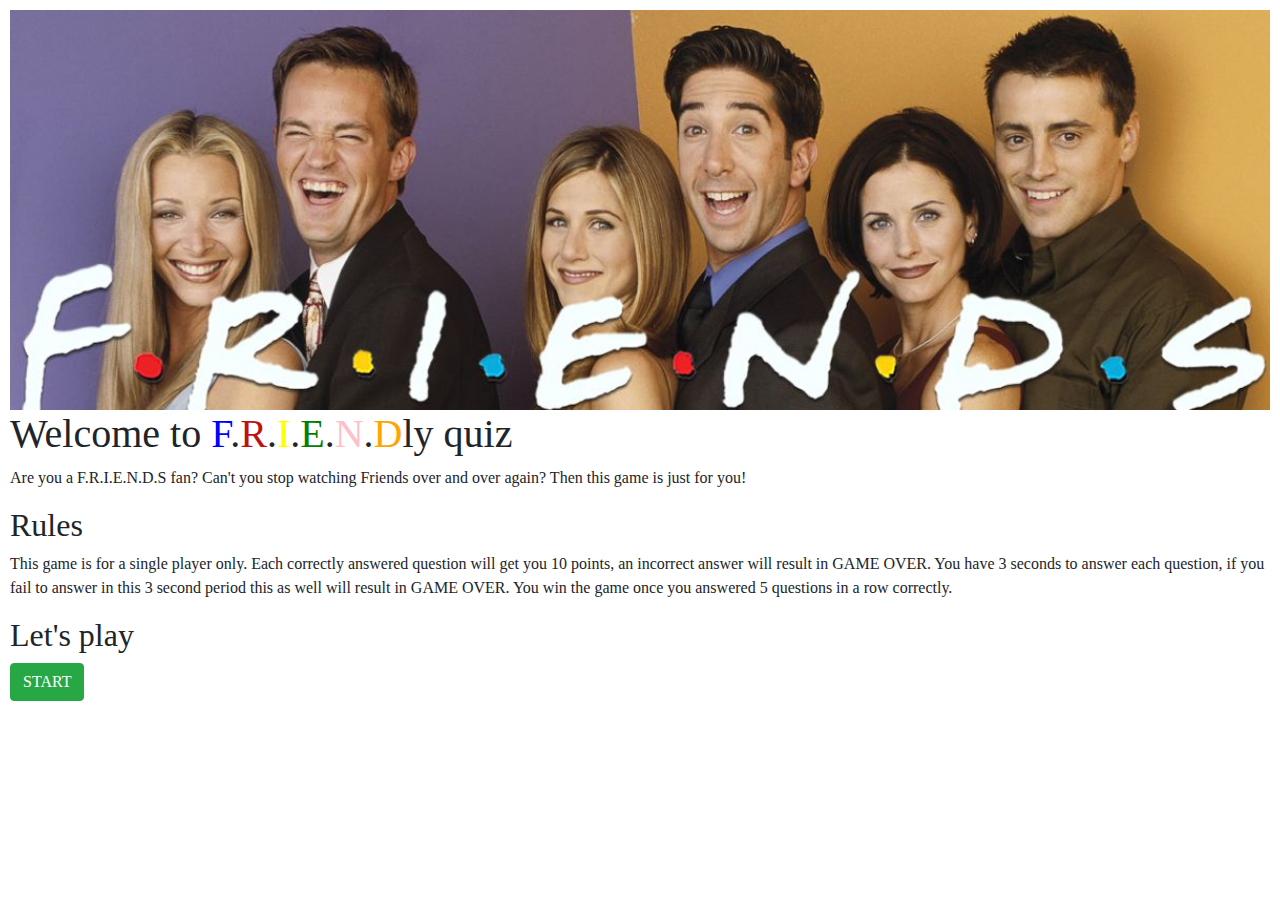
==== index.html @ ed2bc93e "friends" ====
<!DOCTYPE html>
<html lang="en">
<head>
    <meta charset="UTF-8">
    <meta name="viewport" content="width=device-width, initial-scale=1.0">
    <title>F.R.I.E.N.Dly quiz</title>
    <link rel="stylesheet" href="https://stackpath.bootstrapcdn.com/bootstrap/4.5.2/css/bootstrap.min.css" integrity="sha384-JcKb8q3iqJ61gNV9KGb8thSsNjpSL0n8PARn9HuZOnIxN0hoP+VmmDGMN5t9UJ0Z" crossorigin="anonymous">
    <link rel="stylesheet" href="style.css">
</head>
<body>
    <div id="splash">
        <header id="header"></header>
    
        <section class="content">
            <h1>Welcome to<span>  </span><span id ="f">F</span>.<span id ="r">R</span>.<span id ="i">I</span>.<span id ="e">E</span>.<span id ="n">N</span>.<span id ="d">D</span>ly quiz</h1>
                <p>Are you a F.R.I.E.N.D.S fan? Can't you stop watching Friends over and over again? Then this game is just for you! </p>
           
                <h2>Rules</h2>
                <p>This game is for a single player only. Each correctly answered question will get you 10 points, an incorrect answer will result in GAME OVER. You have 3 seconds to answer each question, if you fail to answer in this 3 second period this as well will result in GAME OVER. You win the game once you answered 5 questions in a row correctly.</p>
            
        </section>
    
        <section>
            <h2>Let's play</h2>
            <button id="start-btn" type="button" class="btn btn-success">START</button>
        </section>
    </div>
   

    <!-- 
    <canvas width="600" height="600"></canvas> -->
    <script src="./javascript/dom.js"></script>
        
</body>
</html>
---- style.css ----
body {
    font-family: cursive;
    margin: 10px;
}

#header {
    background-image: url("../resources/images/header_image.jpg");
    background-repeat: no-repeat; 
    background-size: cover;
    width: 100%;
    height: 400px;
}

#f {
    color: blue;
}

#r {
    color: rgb(192, 17, 17)
}

#i{
    color: yellow
}

#e{
    color: green
}

#n{
    color: pink
}

#d{
    color: orange
}

.btn {
    margin-bottom: 20px;
}
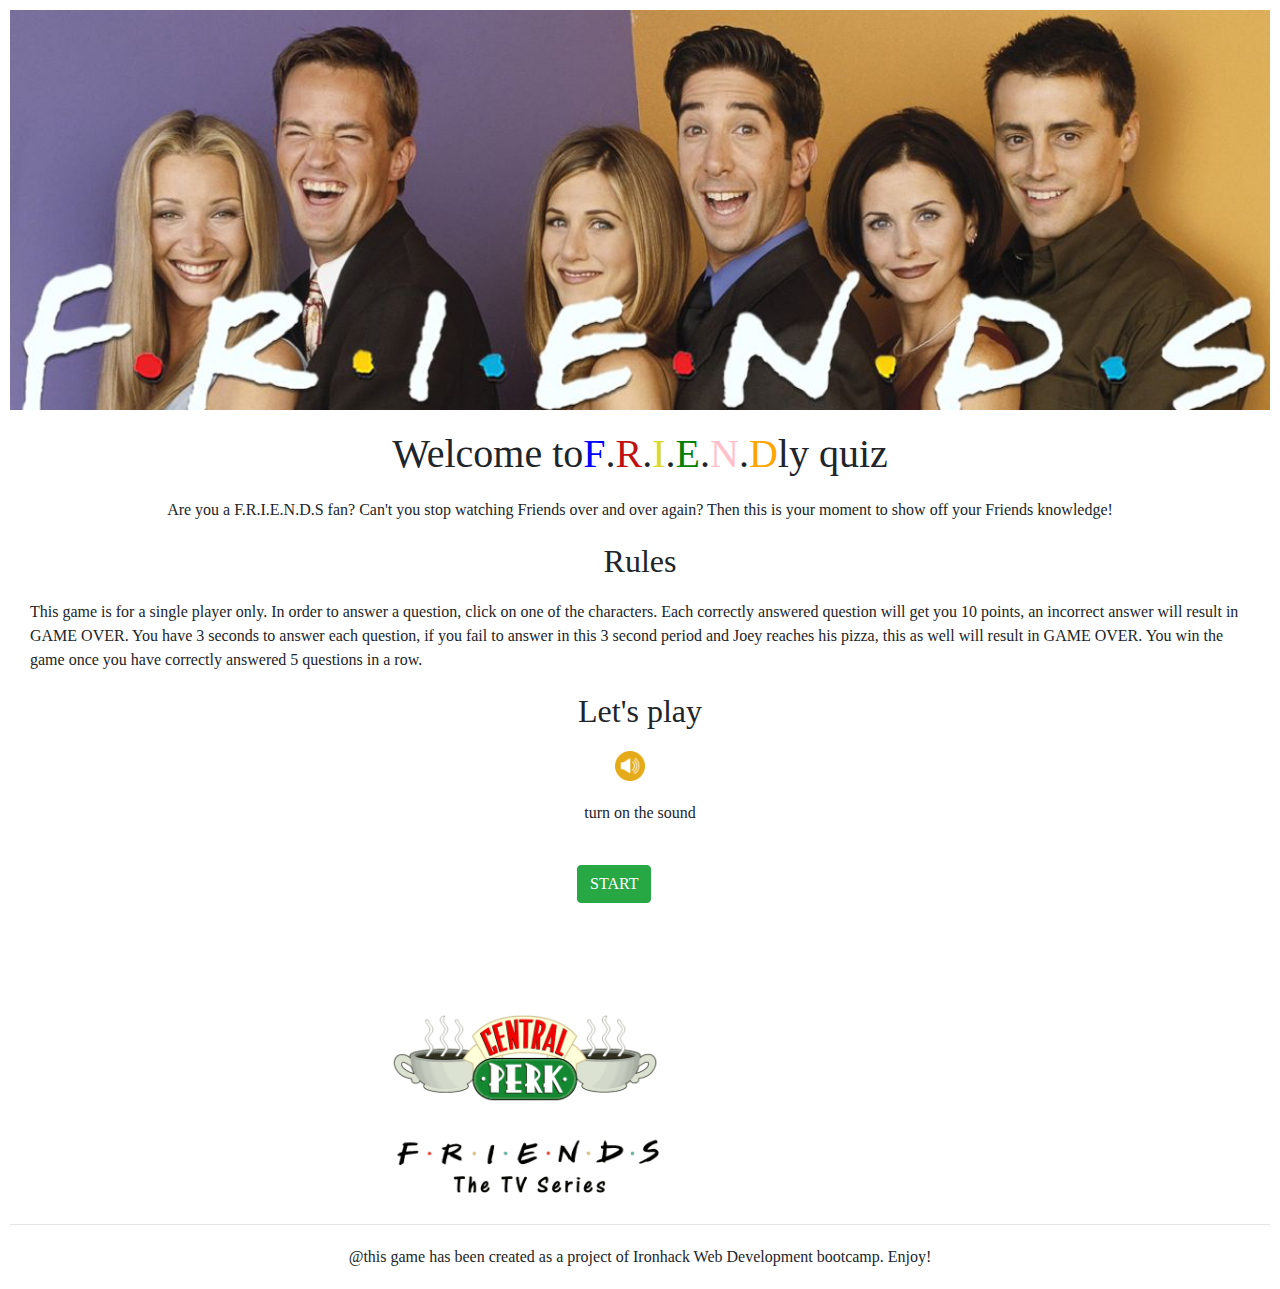
==== commit df6701d5: "friends" ====
--- a/index.html
+++ b/index.html
@@ -7,22 +7,27 @@
     <link rel="stylesheet" href="https://stackpath.bootstrapcdn.com/bootstrap/4.5.2/css/bootstrap.min.css" integrity="sha384-JcKb8q3iqJ61gNV9KGb8thSsNjpSL0n8PARn9HuZOnIxN0hoP+VmmDGMN5t9UJ0Z" crossorigin="anonymous">
     <link rel="stylesheet" href="style.css">
 </head>
-<body>
+<body id='body'>
     <div id="splash">
         <header id="header"></header>
     
         <section class="content">
             <h1>Welcome to<span>  </span><span id ="f">F</span>.<span id ="r">R</span>.<span id ="i">I</span>.<span id ="e">E</span>.<span id ="n">N</span>.<span id ="d">D</span>ly quiz</h1>
-                <p>Are you a F.R.I.E.N.D.S fan? Can't you stop watching Friends over and over again? Then this game is just for you! </p>
+                <p>Are you a F.R.I.E.N.D.S fan? Can't you stop watching Friends over and over again? Then this is your moment to show off your Friends knowledge! </p>
            
                 <h2>Rules</h2>
-                <p>This game is for a single player only. Each correctly answered question will get you 10 points, an incorrect answer will result in GAME OVER. You have 3 seconds to answer each question, if you fail to answer in this 3 second period this as well will result in GAME OVER. You win the game once you answered 5 questions in a row correctly.</p>
+                <p>This game is for a single player only. In order to answer a question, click on one of the characters. Each correctly answered question will get you 10 points, an incorrect answer will result in GAME OVER. You have 3 seconds to answer each question, if you fail to answer in this 3 second period and Joey reaches his pizza, this as well will result in GAME OVER. You win the game once you have correctly answered 5 questions in a row.</p>
             
-        </section>
-    
-        <section>
-            <h2>Let's play</h2>
-            <button id="start-btn" type="button" class="btn btn-success">START</button>
+            <section id="buttonSection">
+                <h2>Let's play</h2>
+                <img id = "sound" src="../resources/images/soundTurnOn.png" alt="sound icon">
+                <p>turn on the sound</p>
+                <button id="start-btn" type="button" class="btn btn-success">START</button>
+            </section>
+
+                <img id="gif" src="../resources/images/cofee_mug.gif">
+                <hr>
+                <p>@this game has been created as a project of Ironhack Web Development bootcamp. Enjoy!</p>
         </section>
     </div>
    
@@ -30,6 +35,6 @@
     <!-- 
     <canvas width="600" height="600"></canvas> -->
     <script src="./javascript/dom.js"></script>
-        
+         
 </body>
 </html>--- a/style.css
+++ b/style.css
@@ -20,7 +20,7 @@
 }
 
 #i{
-    color: yellow
+    color: rgb(218, 218, 45)
 }
 
 #e{
@@ -38,3 +38,33 @@
 .btn {
     margin-bottom: 20px;
 }
+
+h1, p, h2 {
+    display: flex;
+    justify-content: center;
+    margin: 20px;
+}
+
+#start-btn{
+    margin-left: 45%;
+    margin-bottom: 5px;
+    margin-top: 20px;
+}
+
+#gif {
+    width: 300px;
+    margin-left: 29%
+}
+
+#sound {
+    width: 30px;
+    margin-left: 48%
+}
+
+/*
+.content {
+    width: 100%;
+    display: flex;
+    justify-content: center;
+}
+*/
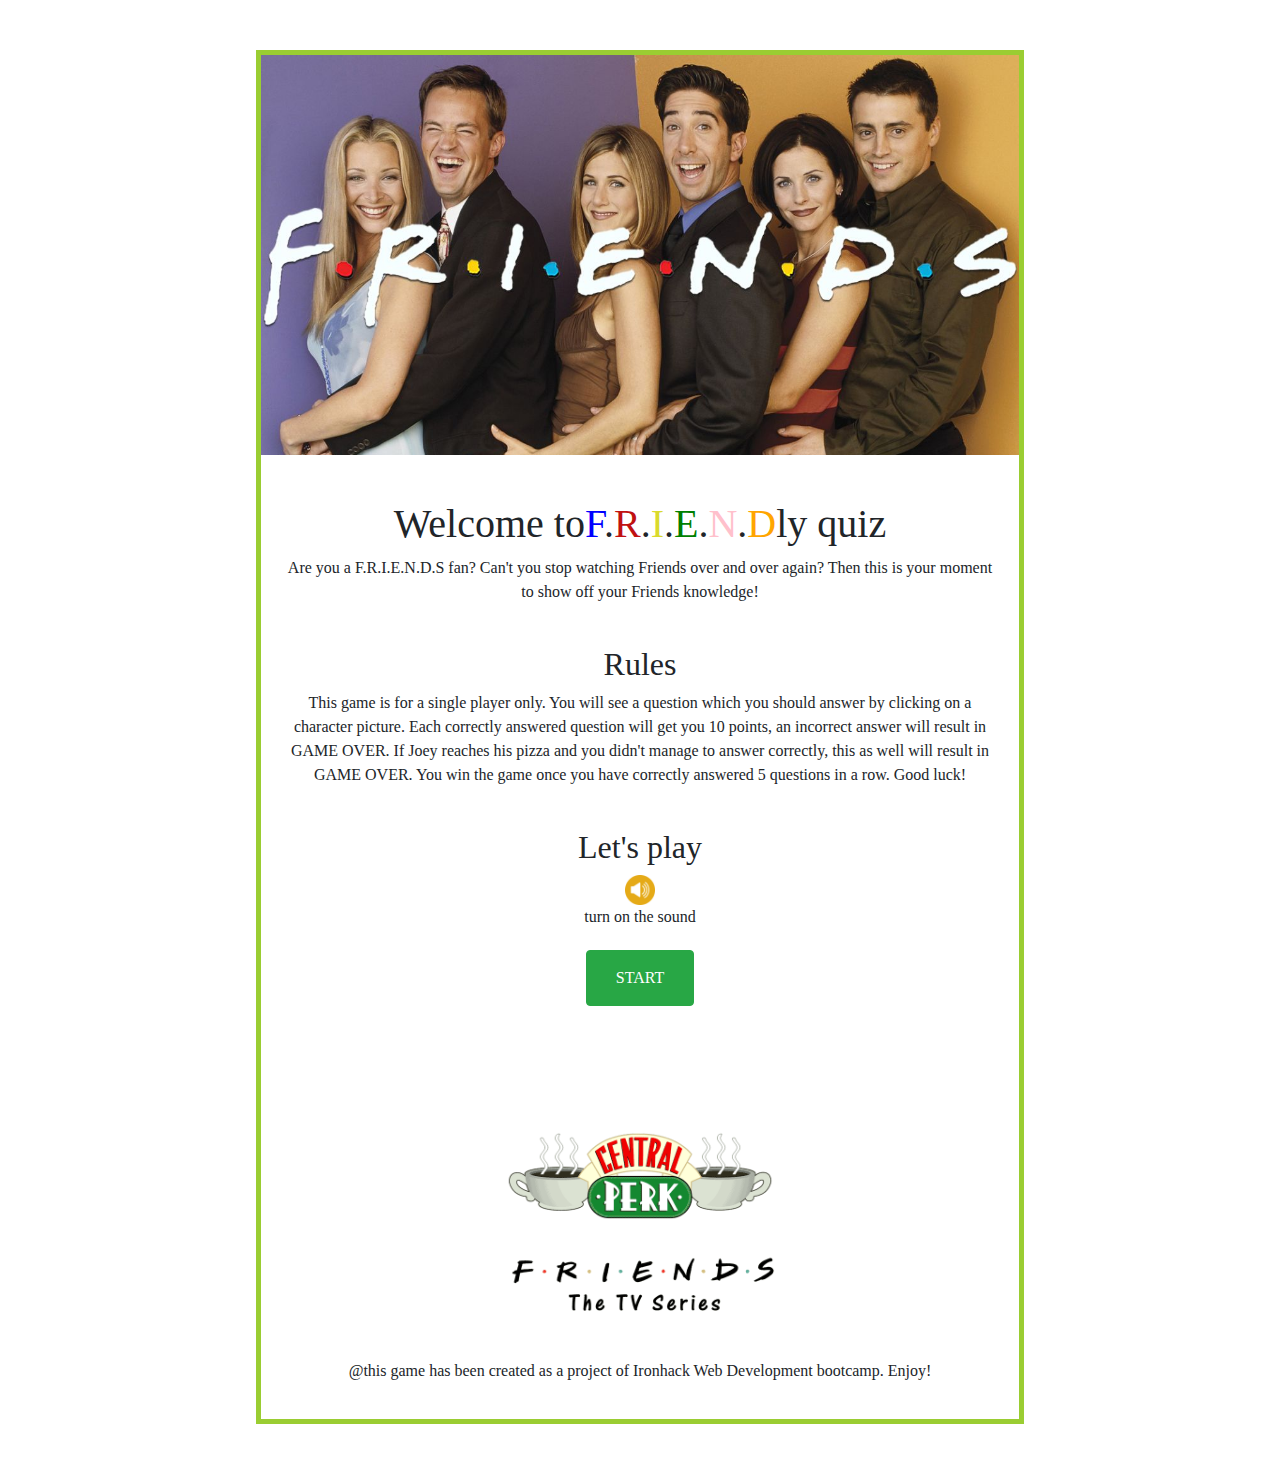
==== commit 5a2eb06a: "friends" ====
--- a/index.html
+++ b/index.html
@@ -9,31 +9,30 @@
 </head>
 <body id='body'>
     <div id="splash">
+
         <header id="header"></header>
-    
+        
         <section class="content">
-            <h1>Welcome to<span>  </span><span id ="f">F</span>.<span id ="r">R</span>.<span id ="i">I</span>.<span id ="e">E</span>.<span id ="n">N</span>.<span id ="d">D</span>ly quiz</h1>
+            <h1>Welcome to<span id ="f">F</span>.<span id ="r">R</span>.<span id ="i">I</span>.<span id ="e">E</span>.<span id ="n">N</span>.<span id ="d">D</span>ly quiz</h1>
                 <p>Are you a F.R.I.E.N.D.S fan? Can't you stop watching Friends over and over again? Then this is your moment to show off your Friends knowledge! </p>
            
                 <h2>Rules</h2>
-                <p>This game is for a single player only. In order to answer a question, click on one of the characters. Each correctly answered question will get you 10 points, an incorrect answer will result in GAME OVER. You have 3 seconds to answer each question, if you fail to answer in this 3 second period and Joey reaches his pizza, this as well will result in GAME OVER. You win the game once you have correctly answered 5 questions in a row.</p>
-            
-            <section id="buttonSection">
+                <p>This game is for a single player only. You will see a question which you should answer by clicking on a character picture. Each correctly answered question will get you 10 points, an incorrect answer will result in GAME OVER. If Joey reaches his pizza and you didn't manage to answer correctly, this as well will result in GAME OVER. You win the game once you have correctly answered 5 questions in a row. Good luck!</p>
+                <div>          
                 <h2>Let's play</h2>
-                <img id = "sound" src="../resources/images/soundTurnOn.png" alt="sound icon">
-                <p>turn on the sound</p>
-                <button id="start-btn" type="button" class="btn btn-success">START</button>
-            </section>
-
+                    <img id = "sound" src="../resources/images/soundTurnOn.png" alt="sound icon">
+                    <p>turn on the sound</p>
+                <button id="start-btn" type="button" class="btn btn-success">START</button>   
+                </div>  
+                <div>
                 <img id="gif" src="../resources/images/cofee_mug.gif">
+            </div>
                 <hr>
                 <p>@this game has been created as a project of Ironhack Web Development bootcamp. Enjoy!</p>
+
         </section>
     </div>
    
-
-    <!-- 
-    <canvas width="600" height="600"></canvas> -->
     <script src="./javascript/dom.js"></script>
          
 </body>
--- a/style.css
+++ b/style.css
@@ -1,6 +1,12 @@
 body {
     font-family: cursive;
-    margin: 10px;
+    width: 60%;
+    margin: 50px auto;  
+}
+
+#splash{
+    justify-content: center;
+    border: solid 5px yellowgreen;
 }
 
 #header {
@@ -9,6 +15,10 @@
     background-size: cover;
     width: 100%;
     height: 400px;
+}
+
+h2, h1 {
+    margin-top: 25px;
 }
 
 #f {
@@ -39,32 +49,31 @@
     margin-bottom: 20px;
 }
 
-h1, p, h2 {
+.content {
     display: flex;
+    flex-direction: column;
     justify-content: center;
+    text-align: center;
     margin: 20px;
 }
 
+
 #start-btn{
-    margin-left: 45%;
-    margin-bottom: 5px;
-    margin-top: 20px;
+    margin-top: 5px;
+    padding: 15px;
+    width: 15%;
 }
 
 #gif {
     width: 300px;
-    margin-left: 29%
 }
 
 #sound {
     width: 30px;
-    margin-left: 48%
+
 }
 
-/*
-.content {
-    width: 100%;
+.footer {
     display: flex;
     justify-content: center;
-}
-*/
+}